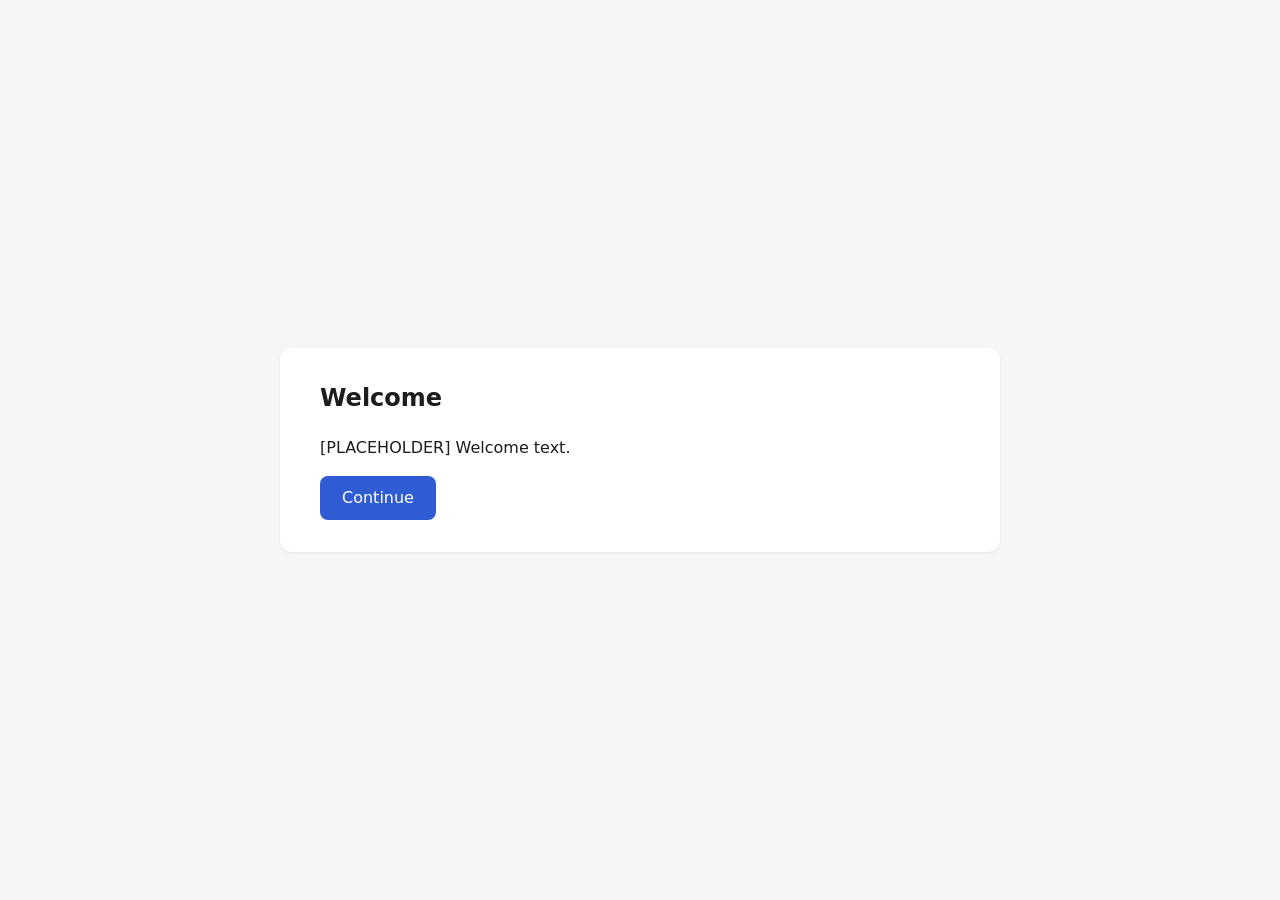
==== index.html @ de4ab6cb "Stage 0: scaffold static site, config, placeholder content, Supabase MCP config Co-Authored-By: Clau" ====
<!doctype html>
<html lang="en">
<head>
  <meta charset="utf-8">
  <meta name="viewport" content="width=device-width, initial-scale=1">
  <title>Typing Study</title>
  <link rel="stylesheet" href="css/style.css">
</head>
<body>
  <div id="debug-bar" hidden></div>
  <main id="app"></main>
  <noscript>This study requires JavaScript. Please use desktop Chrome.</noscript>
  <script type="module" src="js/main.js"></script>
</body>
</html>
---- css/style.css ----
:root {
  --bg: #f6f6f4;
  --fg: #1d1d1f;
  --muted: #8a8a8e;
  --accent: #2f5bd3;
  --error: #c62828;
  --card: #ffffff;
  --mono: ui-monospace, "SF Mono", Menlo, Consolas, monospace;
}

* { box-sizing: border-box; }

html, body {
  margin: 0;
  height: 100%;
  background: var(--bg);
  color: var(--fg);
  font: 16px/1.5 system-ui, -apple-system, "Segoe UI", sans-serif;
}

#app {
  min-height: 100%;
  display: flex;
  align-items: center;
  justify-content: center;
  padding: 24px;
}

.screen {
  width: 100%;
  max-width: 720px;
  background: var(--card);
  border-radius: 12px;
  padding: 32px 40px;
  box-shadow: 0 1px 3px rgba(0, 0, 0, .08);
}

.screen h1 { margin-top: 0; font-size: 1.5rem; }

button.primary {
  font: inherit;
  padding: 10px 22px;
  border: 0;
  border-radius: 8px;
  background: var(--accent);
  color: #fff;
  cursor: pointer;
}
button.primary:disabled { opacity: .4; cursor: not-allowed; }

#debug-bar {
  position: fixed;
  top: 0; left: 0; right: 0;
  padding: 4px 10px;
  font: 12px var(--mono);
  background: #222;
  color: #9f9;
  z-index: 1000;
}
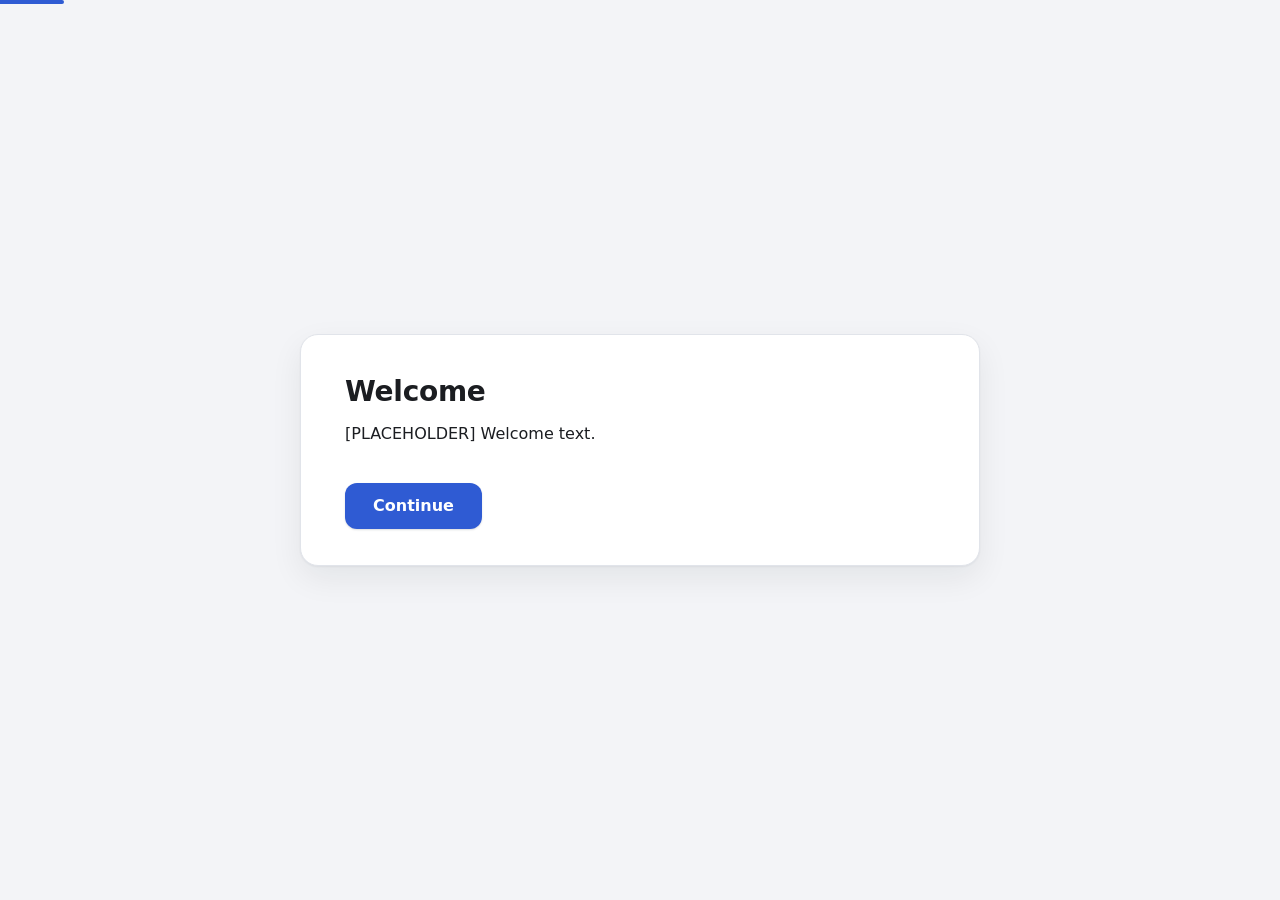
==== commit 51840187: "Design pass: modern form controls (pills, rating scale, custom checkbox/select/slider), age field wi" ====
--- a/index.html
+++ b/index.html
@@ -7,6 +7,7 @@
   <link rel="stylesheet" href="css/style.css">
 </head>
 <body>
+  <div id="progress" aria-hidden="true"><div></div></div>
   <div id="debug-bar" hidden></div>
   <main id="app"></main>
   <noscript>This study requires JavaScript. Please use desktop Chrome.</noscript>
--- a/css/style.css
+++ b/css/style.css
@@ -1,59 +1,206 @@
+/* Participant app styles. Plain CSS, no build step. Light theme only on purpose: every participant sees the same screen.
+   All text meets WCAG AA contrast (4.5:1); form controls and focus rings are visible without relying on colour alone. */
 :root {
-  --bg: #f6f6f4;
-  --fg: #1d1d1f;
-  --muted: #8a8a8e;
+  --bg: #f3f4f7;
+  --fg: #1b1d21;
+  --muted: #5b616a;
   --accent: #2f5bd3;
+  --accent-strong: #2449b3;
+  --accent-soft: #e9efff;
   --error: #c62828;
+  --ok: #1e7a34;
   --card: #ffffff;
+  --line: #e1e4ea;
+  --field: #8a919c;
+  --ring: 0 0 0 3px rgba(47, 91, 211, .35);
+  --radius: 14px;
   --mono: ui-monospace, "SF Mono", Menlo, Consolas, monospace;
 }
 
 * { box-sizing: border-box; }
+[hidden] { display: none !important; }   /* component display rules must never override the hidden attribute */
 
 html, body {
   margin: 0;
-  height: 100%;
+  min-height: 100%;
   background: var(--bg);
   color: var(--fg);
-  font: 16px/1.5 system-ui, -apple-system, "Segoe UI", sans-serif;
-}
-
-#app {
-  min-height: 100%;
-  display: flex;
-  align-items: center;
-  justify-content: center;
-  padding: 24px;
-}
-
+  font: 16px/1.55 system-ui, -apple-system, "Segoe UI", Roboto, sans-serif;
+  -webkit-font-smoothing: antialiased;
+}
+
+#app { min-height: 100vh; display: flex; align-items: center; justify-content: center; padding: 32px 24px; }
+
+/* thin progress bar across the top (hidden while typing) */
+#progress { position: fixed; top: 0; left: 0; right: 0; height: 4px; background: transparent; z-index: 900; transition: opacity .2s; }
+#progress div { height: 100%; width: 0; background: var(--accent); border-radius: 0 4px 4px 0; transition: width .35s ease; }
+body.typing-active #progress { opacity: 0; }
+
+/* ---- card ---- */
 .screen {
   width: 100%;
-  max-width: 720px;
+  max-width: 680px;
   background: var(--card);
-  border-radius: 12px;
-  padding: 32px 40px;
-  box-shadow: 0 1px 3px rgba(0, 0, 0, .08);
-}
-
-.screen h1 { margin-top: 0; font-size: 1.5rem; }
-
+  border: 1px solid var(--line);
+  border-radius: 18px;
+  padding: 40px 44px 36px;
+  box-shadow: 0 1px 2px rgba(20, 24, 31, .05), 0 12px 32px rgba(20, 24, 31, .07);
+  animation: card-in .22s ease-out;
+}
+@keyframes card-in { from { opacity: 0; transform: translateY(8px); } to { opacity: 1; transform: none; } }
+.screen h1 { margin: 0 0 14px; font-size: 1.75rem; line-height: 1.2; font-weight: 650; letter-spacing: -.01em; }
+.screen h3 { margin: 22px 0 8px; font-size: 1rem; }
+.screen p { margin: 0 0 14px; }
+.note { color: var(--muted); font-size: .92rem; }
+.status.ok { color: var(--ok); font-weight: 550; }
+.status.bad { color: var(--error); font-weight: 550; }
+
+/* ---- buttons ---- */
+button { font: inherit; }
 button.primary {
-  font: inherit;
-  padding: 10px 22px;
-  border: 0;
-  border-radius: 8px;
-  background: var(--accent);
-  color: #fff;
-  cursor: pointer;
-}
-button.primary:disabled { opacity: .4; cursor: not-allowed; }
-
-#debug-bar {
-  position: fixed;
-  top: 0; left: 0; right: 0;
-  padding: 4px 10px;
-  font: 12px var(--mono);
-  background: #222;
-  color: #9f9;
-  z-index: 1000;
-}
+  display: inline-flex; align-items: center; justify-content: center;
+  min-height: 46px; padding: 0 28px; border: 0; border-radius: 12px;
+  background: var(--accent); color: #fff; font-weight: 600; cursor: pointer;
+  box-shadow: 0 1px 2px rgba(20, 24, 31, .15);
+  transition: background .15s, transform .05s, box-shadow .15s;
+}
+button.primary:hover:not(:disabled) { background: var(--accent-strong); }
+button.primary:active:not(:disabled) { transform: translateY(1px); box-shadow: none; }
+button.primary:disabled { background: #e6e9ee; color: #565c65; box-shadow: none; cursor: not-allowed; }
+.screen > button.primary, .screen > .btnrow { margin-top: 22px; }
+button:focus-visible, input:focus-visible, select:focus-visible, textarea:focus-visible { outline: none; box-shadow: var(--ring); }
+.nav-back { display: inline-flex; align-items: center; margin: -14px 0 14px -10px; padding: 6px 12px; border: 0; background: none; color: var(--muted); font-weight: 550; cursor: pointer; border-radius: 10px; }
+.nav-back:hover { color: var(--fg); background: #eef0f4; }
+
+/* ---- form controls ---- */
+input[type=text], input.kb, select, textarea {
+  width: 100%; min-height: 46px; padding: 10px 14px;
+  font: inherit; color: var(--fg); background: #fff;
+  border: 1.5px solid var(--field); border-radius: 12px;
+  transition: border-color .15s, box-shadow .15s;
+}
+textarea { min-height: 110px; resize: vertical; line-height: 1.45; }
+input::placeholder, textarea::placeholder { color: #6f757e; opacity: 1; }
+input:hover:not(:disabled), select:hover:not(:disabled), textarea:hover { border-color: #5f6670; }
+input:focus, select:focus, textarea:focus { border-color: var(--accent); }
+input.age { width: 120px; text-align: center; font-size: 1.1rem; font-variant-numeric: tabular-nums; }
+input.kb { max-width: 280px; font-family: var(--mono); letter-spacing: .02em; }
+.word { font-family: var(--mono); font-size: 1.1rem; background: var(--accent-soft); padding: 2px 8px; border-radius: 8px; }
+select {
+  appearance: none; -webkit-appearance: none; padding-right: 40px; cursor: pointer;
+  background: #fff url("data:image/svg+xml,%3Csvg xmlns='http://www.w3.org/2000/svg' width='16' height='16' viewBox='0 0 16 16'%3E%3Cpath d='M3 6l5 5 5-5' fill='none' stroke='%235b616a' stroke-width='2' stroke-linecap='round' stroke-linejoin='round'/%3E%3C/svg%3E") no-repeat right 14px center;
+}
+.field select { max-width: 200px; }
+.field { margin: 22px 0; }
+.field.row { display: flex; align-items: center; justify-content: space-between; gap: 16px; }
+.label { margin-bottom: 10px; font-weight: 550; }
+
+/* checkboxes */
+.check { display: flex; gap: 12px; align-items: flex-start; margin: 16px 0; cursor: pointer; line-height: 1.4; }
+input[type=checkbox] {
+  appearance: none; -webkit-appearance: none; flex: none; width: 24px; height: 24px; margin: 1px 0 0;
+  border: 1.5px solid var(--field); border-radius: 7px; background: #fff; cursor: pointer;
+  transition: background .12s, border-color .12s;
+}
+input[type=checkbox]:checked {
+  border-color: var(--accent); background: var(--accent) url("data:image/svg+xml,%3Csvg xmlns='http://www.w3.org/2000/svg' viewBox='0 0 16 16'%3E%3Cpath d='M3.5 8.5l3 3 6-7' fill='none' stroke='white' stroke-width='2.2' stroke-linecap='round' stroke-linejoin='round'/%3E%3C/svg%3E") center / 80% no-repeat;
+}
+
+/* choices: radio buttons become selectable pills (the real radio stays in the page for keyboards and screen readers) */
+.radios { display: flex; gap: 10px; flex-wrap: wrap; }
+.radios label { position: relative; cursor: pointer; }
+.radios input { position: absolute; opacity: 0; inset: 0; width: 100%; height: 100%; margin: 0; cursor: pointer; }
+.radios span {
+  display: inline-block; padding: 10px 20px; border: 1.5px solid var(--field); border-radius: 999px;
+  background: #fff; color: var(--fg); font-weight: 500; transition: background .12s, border-color .12s, color .12s;
+}
+.radios label:hover span { border-color: #5f6670; background: #f6f7f9; }
+.radios input:checked + span { background: var(--accent); border-color: var(--accent); color: #fff; font-weight: 600; }
+.radios input:focus-visible + span { box-shadow: var(--ring); }
+
+/* rating scale 1..7 */
+.likert { display: grid; grid-template-columns: auto 1fr auto; align-items: center; gap: 14px; }
+.likert .end { color: var(--muted); font-size: .85rem; max-width: 90px; line-height: 1.25; }
+.likert .radios { justify-content: center; gap: 8px; }
+.likert .radios span { min-width: 44px; height: 44px; padding: 0; display: inline-flex; align-items: center; justify-content: center; border-radius: 50%; font-variant-numeric: tabular-nums; }
+@media (max-width: 640px) { .likert { grid-template-columns: 1fr 1fr; } .likert .radios { grid-column: 1 / -1; order: -1; } }
+
+/* volume slider */
+input[type=range] { -webkit-appearance: none; appearance: none; width: 100%; height: 6px; border-radius: 6px; background: #d3d7de; margin: 14px 0 6px; }
+input[type=range]::-webkit-slider-thumb { -webkit-appearance: none; width: 24px; height: 24px; border-radius: 50%; background: var(--accent); border: 3px solid #fff; box-shadow: 0 1px 4px rgba(20,24,31,.4); cursor: pointer; }
+input[type=range]::-moz-range-thumb { width: 18px; height: 18px; border-radius: 50%; background: var(--accent); border: 3px solid #fff; box-shadow: 0 1px 4px rgba(20,24,31,.4); cursor: pointer; }
+input[type=range]:disabled { opacity: .45; }
+
+.fieldrow { display: flex; gap: 10px; margin: 12px 0; align-items: stretch; }
+.fieldrow input[type=text] { flex: 1; max-width: none; font: 15px var(--mono); }
+.fieldrow button.primary { padding: 0 22px; }
+.screen label.plain { font-weight: 550; display: block; margin-top: 18px; }
+
+/* ---- debug bar (researchers only) ---- */
+#debug-bar { position: fixed; top: 0; left: 0; right: 0; padding: 4px 10px; font: 12px var(--mono); background: #222; color: #9f9; z-index: 1000; }
+body.has-debug #app { padding-top: 56px; }
+#debug-bar button { margin-left: 6px; font: inherit; background: #444; color: #fff; border: 0; border-radius: 3px; cursor: pointer; }
+
+/* ---- typing task ---- */
+.typing-view { display: flex; flex-direction: column; align-items: center; gap: 12px; align-self: flex-start; margin-top: 40px; }
+.typing-box {
+  background: var(--card); border: 1px solid var(--line); border-radius: 16px; box-shadow: 0 1px 2px rgba(20,24,31,.05), 0 10px 28px rgba(20,24,31,.06);
+  padding: 34px 40px; font: 28px/64px var(--mono); transition: opacity .15s, filter .15s;
+}
+.typing-box.aoi-debug { outline: 2px dashed #e91e63; }
+.typing-box.locked { opacity: .4; filter: blur(1.5px); }
+.tw-viewport { height: 192px; overflow: hidden; position: relative; }
+.tw-words { position: relative; transition: transform .12s ease-out; }
+.tw-word { display: inline-block; white-space: nowrap; }
+.tw-ch { color: #8a8f98; }
+.tw-ch.ok { color: var(--fg); }
+.tw-ch.bad { color: var(--error); }
+.tw-ch.miss { text-decoration: underline; text-decoration-color: var(--error); }
+.tw-caret { box-shadow: -2px 0 0 var(--accent); }
+.tw-end { display: inline-block; width: 0; height: 1em; vertical-align: text-bottom; }
+.tw-end.tw-caret { box-shadow: 2px 0 0 var(--accent); }
+.tw-hint { color: var(--muted); margin: 0; }
+.tw-debug { font: 12px var(--mono); color: var(--muted); margin: 0; }
+
+/* ---- email interruption ---- */
+.email-overlay { position: fixed; inset: 0; display: flex; align-items: center; justify-content: center; z-index: 50; pointer-events: none; }
+.email-card {
+  pointer-events: auto; width: 640px; max-width: calc(100vw - 48px); background: var(--card); border-radius: 16px;
+  box-shadow: 0 12px 40px rgba(20,24,31,.28); padding: 24px 30px; animation: em-in .22s ease-out;
+}
+@keyframes em-in { from { transform: translateY(28px); opacity: 0; } to { transform: none; opacity: 1; } }
+.email-card.em-reminder { outline: 3px solid #d98200; }
+.em-head { border-bottom: 1px solid var(--line); padding-bottom: 10px; margin-bottom: 12px; }
+.em-from { font-size: .85rem; color: var(--muted); }
+.em-subject { font-weight: 650; font-size: 1.15rem; }
+.em-body { margin: 0 0 12px; }
+.em-question { font-weight: 650; margin: 0 0 8px; }
+.em-opts { list-style: none; margin: 0 0 12px; padding: 0; display: grid; gap: 6px; }
+.em-opt { display: flex; gap: 12px; align-items: center; padding: 8px 12px; border: 1.5px solid var(--line); border-radius: 10px; transition: background .12s, border-color .12s; }
+.em-opt.sel { background: var(--accent-soft); border-color: var(--accent); font-weight: 600; }
+kbd { font: 600 13px var(--mono); min-width: 26px; text-align: center; border: 1px solid #b5bac3; border-bottom-width: 3px; border-radius: 6px; padding: 1px 6px; background: #fafbfc; color: var(--fg); }
+.em-reply { border: 1.5px solid var(--field); border-radius: 10px; padding: 10px 12px; font: 16px var(--mono); min-height: 44px; word-break: break-all; }
+.em-caret { display: inline-block; width: 2px; height: 1.1em; background: var(--accent); vertical-align: text-bottom; animation: blink 1s steps(1) infinite; }
+@keyframes blink { 50% { opacity: 0; } }
+.em-hint { margin: 10px 0 0; font-size: .88rem; color: var(--muted); }
+
+/* ---- resumption prompts + music status (sizes and positions are fixed by the study design: do not change) ---- */
+.resume-prompt { position: fixed; left: 50%; transform: translateX(-50%); width: 220px; height: 56px; z-index: 40; border-radius: 12px; font: 600 15px system-ui; display: flex; align-items: center; justify-content: center; text-align: center; padding: 0 12px; animation: em-in .2s ease-out; }
+.resume-btn { background: var(--accent); color: #fff; border: 0; cursor: pointer; box-shadow: 0 4px 14px rgba(47,91,211,.35); }
+.resume-card { background: #fff; color: var(--fg); border: 2px dashed #7b828c; cursor: default; }
+.resume-note { position: fixed; left: 50%; transform: translateX(-50%); bottom: 90px; background: #1f2227; color: #fff; padding: 10px 18px; border-radius: 10px; z-index: 40; }
+.music-status { position: fixed; right: 18px; bottom: 16px; font: 14px system-ui; color: var(--muted); display: none; z-index: 30; }
+.music-status.visible { display: block; }
+.music-status.on { color: var(--ok); }
+
+/* ---- eye tracking calibration ---- */
+.gz-overlay { position: fixed; inset: 0; background: var(--bg); z-index: 300; }
+.gz-hint { position: absolute; top: 28px; left: 0; right: 0; text-align: center; color: var(--muted); font-size: 18px; }
+.gz-dot { position: absolute; width: 34px; height: 34px; border-radius: 50%; background: #e53935; border: 4px solid #fff; box-shadow: 0 0 0 2px #e53935; transform: translate(-50%, -50%); cursor: pointer; transition: transform .12s, opacity .12s; }
+.gz-dot.validate { cursor: default; background: #1e88e5; box-shadow: 0 0 0 2px #1e88e5; }
+.gz-table { border-collapse: collapse; margin: 8px 0 14px; } .gz-table th, .gz-table td { text-align: left; padding: 4px 16px 4px 0; font-size: 14px; }
+.it-count { font-size: 2.2rem; font-weight: 650; margin: 14px 0 4px; font-variant-numeric: tabular-nums; }
+.it-raw { padding-left: 20px; color: var(--muted); font: 13px var(--mono); }
+
+@media (max-width: 640px) { .screen { padding: 28px 22px; } }
+@media (prefers-reduced-motion: reduce) { *, *::before, *::after { animation: none !important; transition: none !important; } }
